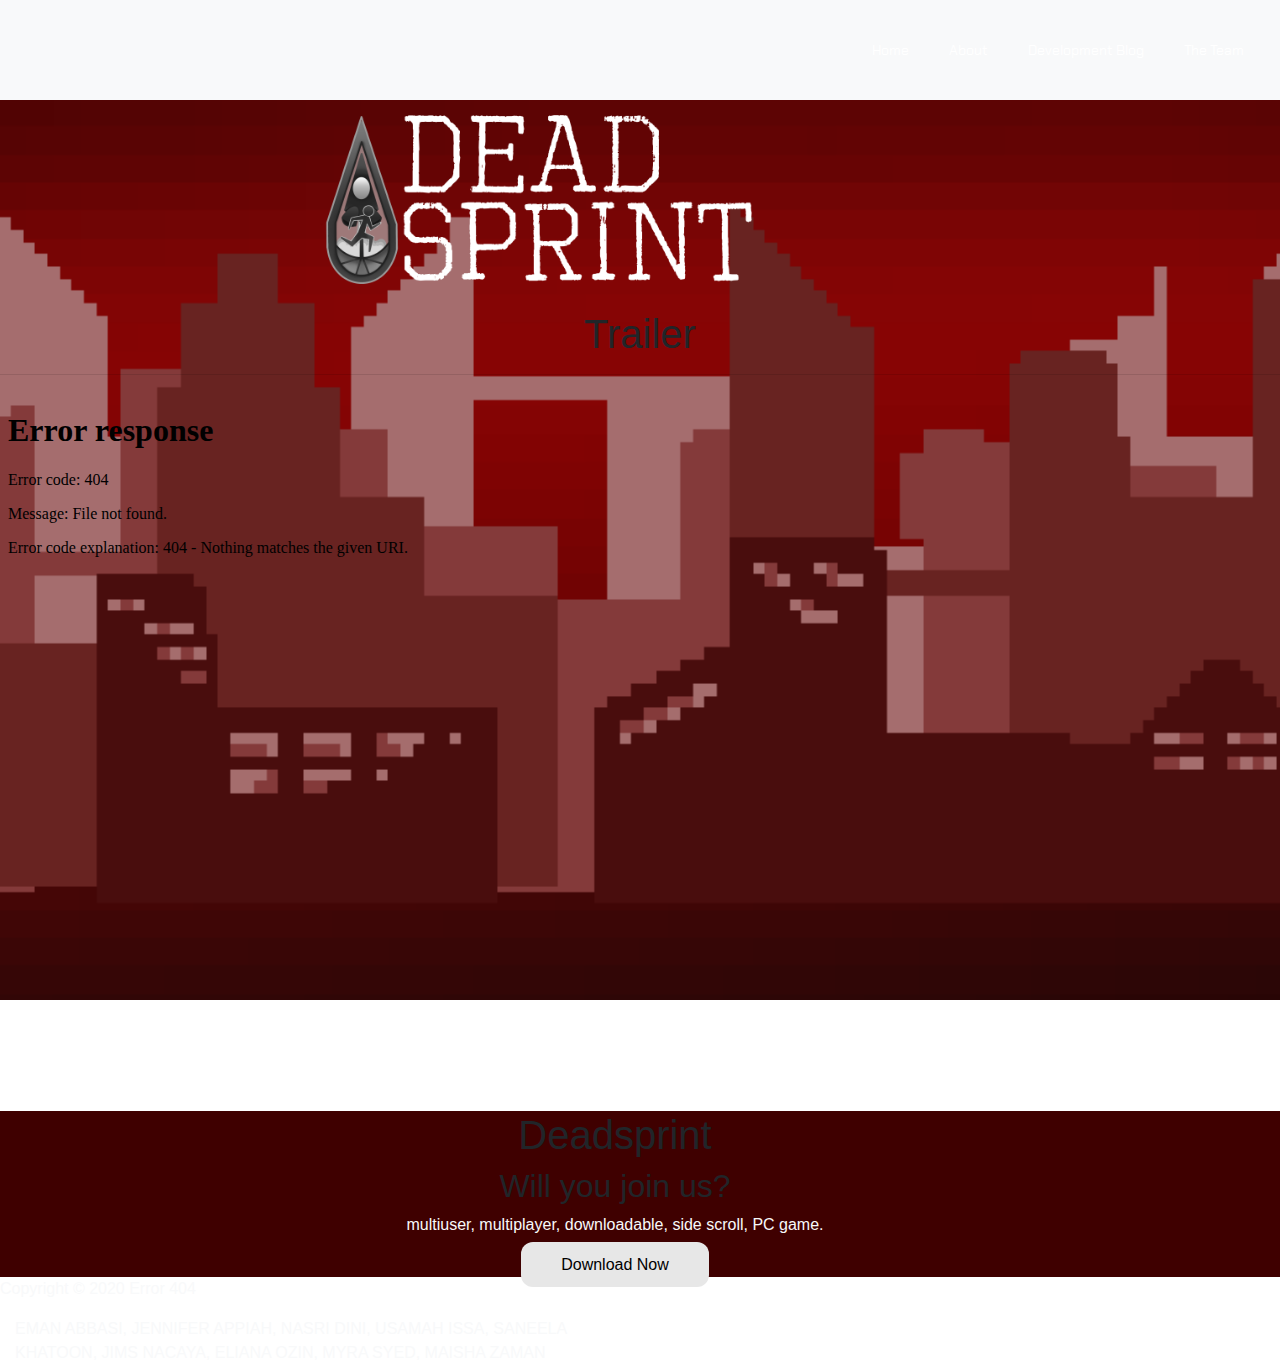
==== index.html @ 22eb86b3 "Update index.html" ====
<!DOCTYPE html>
<html lang="en">
<head>



	<meta charset ="UTF-8"> <meta name ="viewport" content="width=device-width,
	initial-scale=1.0">

	<link rel="stylesheet"  href="newstyle.css"> <title>Dead Sprint</title> <meta
	name="viewport" content="width=device-width, initial-scale=1">

<link
href="https://fonts.googleapis.com/css2?family=Chakra+Petch:wght@300&display=swap"
rel="stylesheet">

<link
rel="stylesheet"
href="https://stackpath.bootstrapcdn.com/bootstrap/4.3.1/css/bootstrap.min.css"
integrity="sha384-ggOyR0iXCbMQv3Xipma34MD+dH/1fQ784/j6cY/iJTQUOhcWr7x9JvoRxT2MZw1T"
crossorigin="anonymous">
<link
rel="stylesheet"
href="custom.css">


</head>
<body>



	<nav class="navbar navbar-expand-lg navbar-light bg-light mynav">

	  <button class="navbar-toggler" type="button" data-toggle="collapse" data-target="#navbarNav" aria-controls="navbarNav" aria-expanded="false" aria-label="Toggle navigation">
	    <span class="navbar-toggler-icon"></span>
	  </button>
	  <div class="collapse navbar-collapse justify-content-end" id="navbarNav">

	    <ul class="navbar-nav ">



<li><a href="index.html">Home</a></li>
<li><a href="About.html">About</a></li>
<li><a href="Developmentblog.html">Development Blog</a></li>

<li><a href="Team.html">The Team</a></li>

</div>

</ul>
</div>
</nav>
<header class="main">
</script>
<center><img src="Deadsprintlogo1_whitefull.png" class="logo" alt="centered image" height="210"> </center>
						<h1 id="trailer">

				<center>Trailer</center>
			</h1>
			<div class= "line1">
				<hr >
			</div>
			<div class="embed-responsive embed-responsive-16by9">
	    <iframe class="embed-responsive-item" width="640" height="480" src="trailervid.mp4" frameborder="0" allowfullscreen></iframe>
	</div>


	<section class="concept">
		<div class="container-fluid ">
			<div>
										<center><h1>Deadsprint</h1>
										<h2>Will you join us?</h2>
										<p class="text-light">multiuser, multiplayer,
				downloadable, side scroll, PC game.</p> </center>

				</div> <div class="center"> <a href="Build" class="minor-download"
				download>Download Now</a> </div> </div> </section>
				 <footer>
					 <div class="row text center">
						 <div class="col-md-6">
							 <p class="text-light"> Copyright &copy; 2020 Error 404</p>
						 </div>
					 </div>
<div class="col-md-6">
				 <p class="text-light">EMAN ABBASI, JENNIFER
				APPIAH, NASRI DINI, USAMAH ISSA, SANEELA KHATOON, JIMS NACAYA, ELIANA
				OZIN, MYRA SYED, MAISHA ZAMAN </p>
			</div>
		 </footer>

				<script
				src="https://code.jquery.com/jquery-3.3.1.slim.min.js"
				integrity="sha384-q8i/X+965DzO0rT7abK41JStQIAqVgRVzpbzo5smXKp4YfRvH+8abtTE1Pi6jizo"
				crossorigin="anonymous"></script> <script
				src="https://cdnjs.cloudflare.com/ajax/libs/popper.js/1.14.7/umd/popper.min.js"
				integrity="sha384-UO2eT0CpHqdSJQ6hJty5KVphtPhzWj9WO1clHTMGa3JDZwrnQq4sF86dIHNDz0W1"
				crossorigin="anonymous"></script> <script
				src="https://stackpath.bootstrapcdn.com/bootstrap/4.3.1/js/bootstrap.min.js"
				integrity="sha384-JjSmVgyd0p3pXB1rRibZUAYoIIy6OrQ6VrjIEaFf/nJGzIxFDsf4x0xIM+B07jRM"
				crossorigin="anonymous">
				<script>
			 $(window).scroll(function(){
			 $('nav').toggleClass('scrolled', $(this).scrollTop() > 1080);
			 });
			</script>
			</script> </body> <html>
---- newstyle.css ----
body{
	background: rgba(114, 0, 0, 0.9);
	margin: 0;
	color: rgb(255, 255, 255);
	font-family: 'Chakra Petch', sans-serif;	
}

.main{
	height: 100vh;
	width: 100%;
	background-image: url('background.png');
	background-size: cover;
	background-repeat: no-repeat;
	background-position: center;
}

.opening{
	position: absolute;
	top: 5%;
	left: 50%;
	margin-top: 105px;
	margin-left:-145px;
	width: 300px;
	height: 350px;
	text-align: center;
}

.opening .logo {
	margin-left: -115px;
}

.opening .text{
	margin-top: 0.5rem;
	margin-bottom: 1.5rem;
}

.opening .main-download{
	font-size: 16px;
	padding: 14px 40px;
	border-radius: 12px;
	background-color: #e7e7e7; 
	color: black;
	text-decoration: none;
}
.opening .main-download:hover {
	background-color: #555555; 
	color: white;
}

.key-facts .character{
	margin-top: 1rem;
}
.container{
	max-width: 960px;
	margin: auto;
	overflow: hidden;
	padding: 1rem 1rem 4rem 4rem;
}

.block {
	display: grid;
	grid-gap: 10px;
	grid-template-columns: 1fr 1fr 1fr;
}

.concept{
	background-color: #3f0000;
	text-align: center;
	margin-left: -50px;	
}

.concept .minor-download{
	font-size: 16px;
	padding: 14px 40px;
	border-radius: 12px;
	background-color: #e7e7e7; 
	color: black;
	text-decoration: none;
}
.concept .minor-download:hover {
	background-color: #555555; 
	color: white;
}

.copyright{
	text-align: center;
	color: black;
}

.join-us{
	background-color: #3f0000;
	text-align: center;
	margin-left: -50px;	
}
nav{
	width:100%;
	height:100px;
	background-color:#3f0000;
	
}
ul{
	
}
ul li{
	list-style:none;
	display:inline-block;
	float: right;
	line-height:100px;  
}
ul li a{
	display: block;
	text-decoration: none;
	font-size:14px;
	font-family:'Chakra Petch', sans-serif;
	color: white;
	padding:0 20px;
}
ul li a:hover{
	color:red;
}
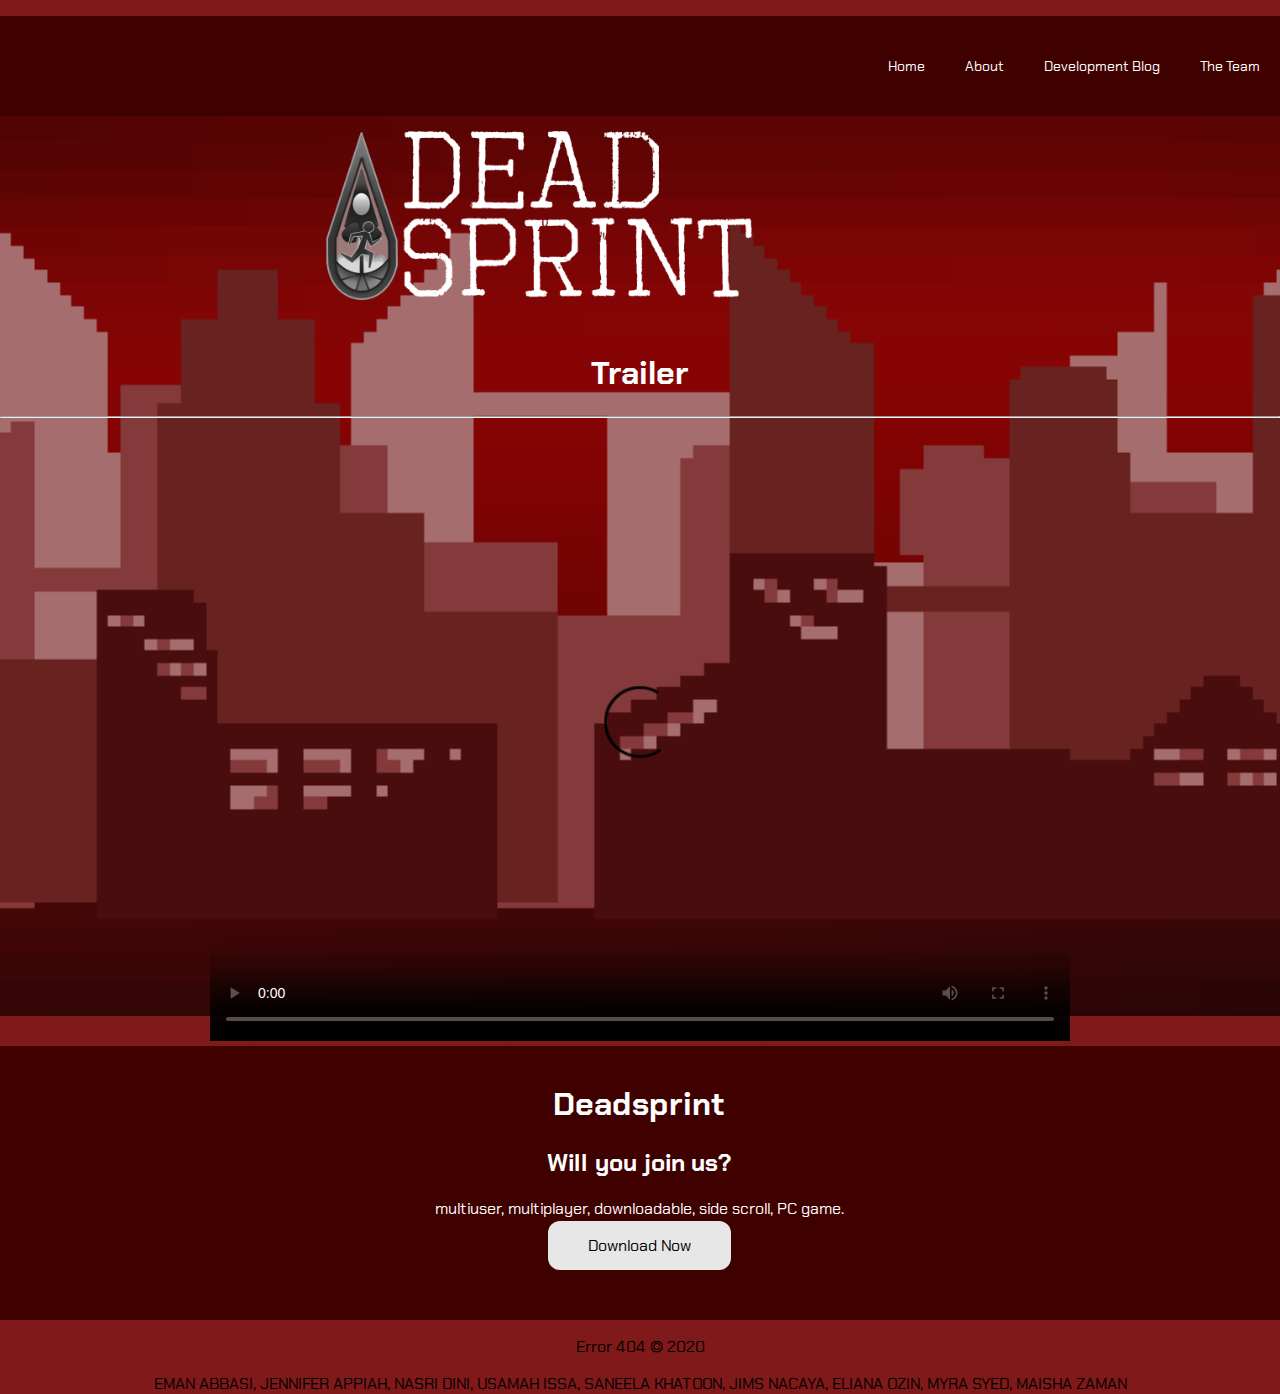
==== commit 7783bafc: "Update index.html" ====
--- a/index.html
+++ b/index.html
@@ -1,107 +1,59 @@
 <!DOCTYPE html>
 <html lang="en">
 <head>
-
-
-
-	<meta charset ="UTF-8"> <meta name ="viewport" content="width=device-width,
-	initial-scale=1.0">
-
-	<link rel="stylesheet"  href="newstyle.css"> <title>Dead Sprint</title> <meta
-	name="viewport" content="width=device-width, initial-scale=1">
-
-<link
-href="https://fonts.googleapis.com/css2?family=Chakra+Petch:wght@300&display=swap"
-rel="stylesheet">
-
-<link
-rel="stylesheet"
-href="https://stackpath.bootstrapcdn.com/bootstrap/4.3.1/css/bootstrap.min.css"
-integrity="sha384-ggOyR0iXCbMQv3Xipma34MD+dH/1fQ784/j6cY/iJTQUOhcWr7x9JvoRxT2MZw1T"
-crossorigin="anonymous">
-<link
-rel="stylesheet"
-href="custom.css">
-
-
+	<meta charset ="UTF-8">
+	<meta name ="viewport" content="width=device-width, initial-scale=1.0">
+	
+	<link href="https://fonts.googleapis.com/css2?family=Chakra+Petch:wght@300&display=swap" rel="stylesheet">
+	<link rel="stylesheet"  href="newstyle.css">
+	<title>Dead Sprint</title>
 </head>
 <body>
 
-
-
-	<nav class="navbar navbar-expand-lg navbar-light bg-light mynav">
-
-	  <button class="navbar-toggler" type="button" data-toggle="collapse" data-target="#navbarNav" aria-controls="navbarNav" aria-expanded="false" aria-label="Toggle navigation">
-	    <span class="navbar-toggler-icon"></span>
-	  </button>
-	  <div class="collapse navbar-collapse justify-content-end" id="navbarNav">
-
-	    <ul class="navbar-nav ">
-
-
-
+<nav>
+<ul>
+<li><a href="Team.html">The Team</a></li>
+<li><a href="Developmentblog.html">Development Blog</a></li>
+<li><a href="About.html">About</a></li>
 <li><a href="index.html">Home</a></li>
-<li><a href="About.html">About</a></li>
-<li><a href="Developmentblog.html">Development Blog</a></li>
-
-<li><a href="Team.html">The Team</a></li>
-
-</div>
 
 </ul>
-</div>
 </nav>
 <header class="main">
 </script>
 <center><img src="Deadsprintlogo1_whitefull.png" class="logo" alt="centered image" height="210"> </center>
 						<h1 id="trailer">
-
+						
 				<center>Trailer</center>
 			</h1>
 			<div class= "line1">
 				<hr >
 			</div>
-			<div class="embed-responsive embed-responsive-16by9">
-	    <iframe class="embed-responsive-item" width="640" height="480" src="trailervid.mp4" frameborder="0" allowfullscreen></iframe>
-	</div>
-
-
+<div class = "video">
+<center>
+				<video width="860" height="615" poster ="coverphoto.jpg" controls>
+					<source src="trailervid.mp4" type="video/mp4">
+					</video>	
+		</center>
+		
+		
 	<section class="concept">
-		<div class="container-fluid ">
+		<div class="container">
 			<div>
 										<center><h1>Deadsprint</h1>
 										<h2>Will you join us?</h2>
-										<p class="text-light">multiuser, multiplayer,
+										<p>multiuser, multiplayer, 
 				downloadable, side scroll, PC game.</p> </center>
-
-				</div> <div class="center"> <a href="Build" class="minor-download"
-				download>Download Now</a> </div> </div> </section>
-				 <footer>
-					 <div class="row text center">
-						 <div class="col-md-6">
-							 <p class="text-light"> Copyright &copy; 2020 Error 404</p>
-						 </div>
-					 </div>
-<div class="col-md-6">
-				 <p class="text-light">EMAN ABBASI, JENNIFER
-				APPIAH, NASRI DINI, USAMAH ISSA, SANEELA KHATOON, JIMS NACAYA, ELIANA
-				OZIN, MYRA SYED, MAISHA ZAMAN </p>
+								
+				</div>	
+			<div class="center">
+				<a href="Build" class="minor-download" download>Download Now</a>
 			</div>
-		 </footer>
-
-				<script
-				src="https://code.jquery.com/jquery-3.3.1.slim.min.js"
-				integrity="sha384-q8i/X+965DzO0rT7abK41JStQIAqVgRVzpbzo5smXKp4YfRvH+8abtTE1Pi6jizo"
-				crossorigin="anonymous"></script> <script
-				src="https://cdnjs.cloudflare.com/ajax/libs/popper.js/1.14.7/umd/popper.min.js"
-				integrity="sha384-UO2eT0CpHqdSJQ6hJty5KVphtPhzWj9WO1clHTMGa3JDZwrnQq4sF86dIHNDz0W1"
-				crossorigin="anonymous"></script> <script
-				src="https://stackpath.bootstrapcdn.com/bootstrap/4.3.1/js/bootstrap.min.js"
-				integrity="sha384-JjSmVgyd0p3pXB1rRibZUAYoIIy6OrQ6VrjIEaFf/nJGzIxFDsf4x0xIM+B07jRM"
-				crossorigin="anonymous">
-				<script>
-			 $(window).scroll(function(){
-			 $('nav').toggleClass('scrolled', $(this).scrollTop() > 1080);
-			 });
-			</script>
-			</script> </body> <html>
+		</div>
+	</section>	
+<footer class="copyright">
+		<p>Error 404 &copy; 2020</p>
+		<p>EMAN ABBASI, JENNIFER APPIAH, NASRI DINI, USAMAH ISSA, SANEELA KHATOON, JIMS NACAYA, ELIANA OZIN, MYRA SYED, MAISHA ZAMAN </p>
+	</footer>
+</body>
+<html>
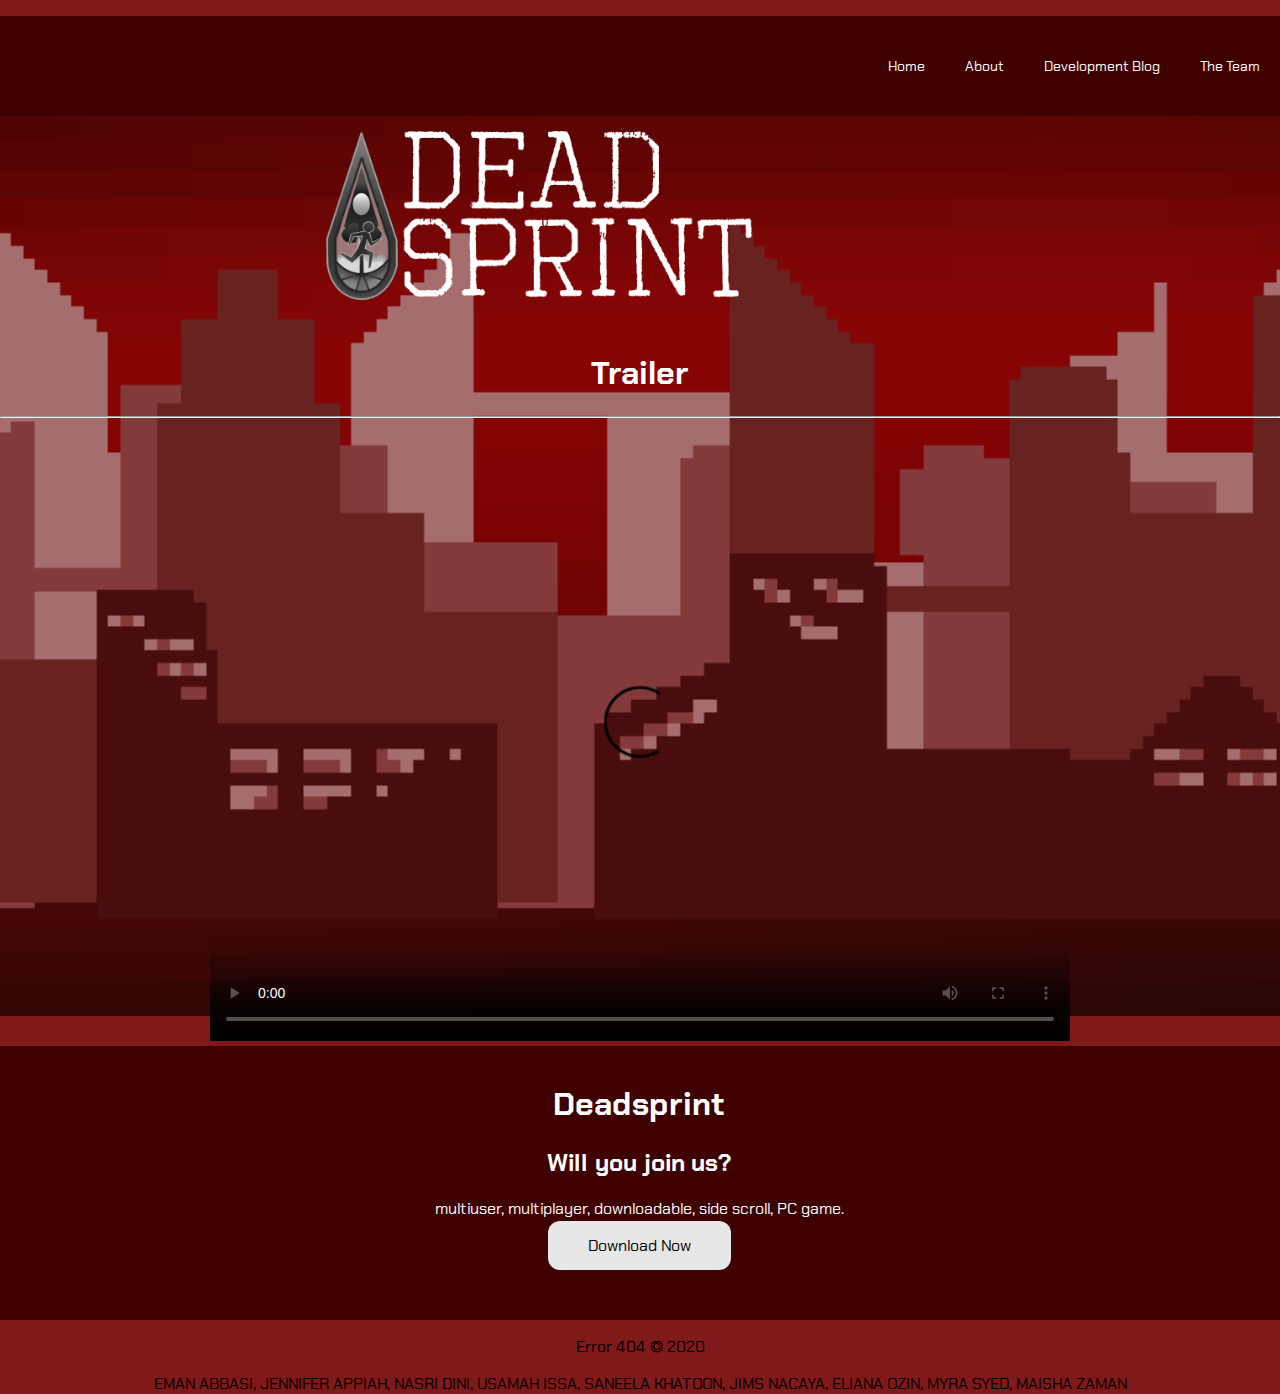
==== commit bd413f6e: "Update index.html" ====
--- a/index.html
+++ b/index.html
@@ -47,7 +47,7 @@
 								
 				</div>	
 			<div class="center">
-				<a href="Build" class="minor-download" download>Download Now</a>
+				<a href="DeadSprintBuild.zip" class="minor-download" download>Download Now</a>
 			</div>
 		</div>
 	</section>	
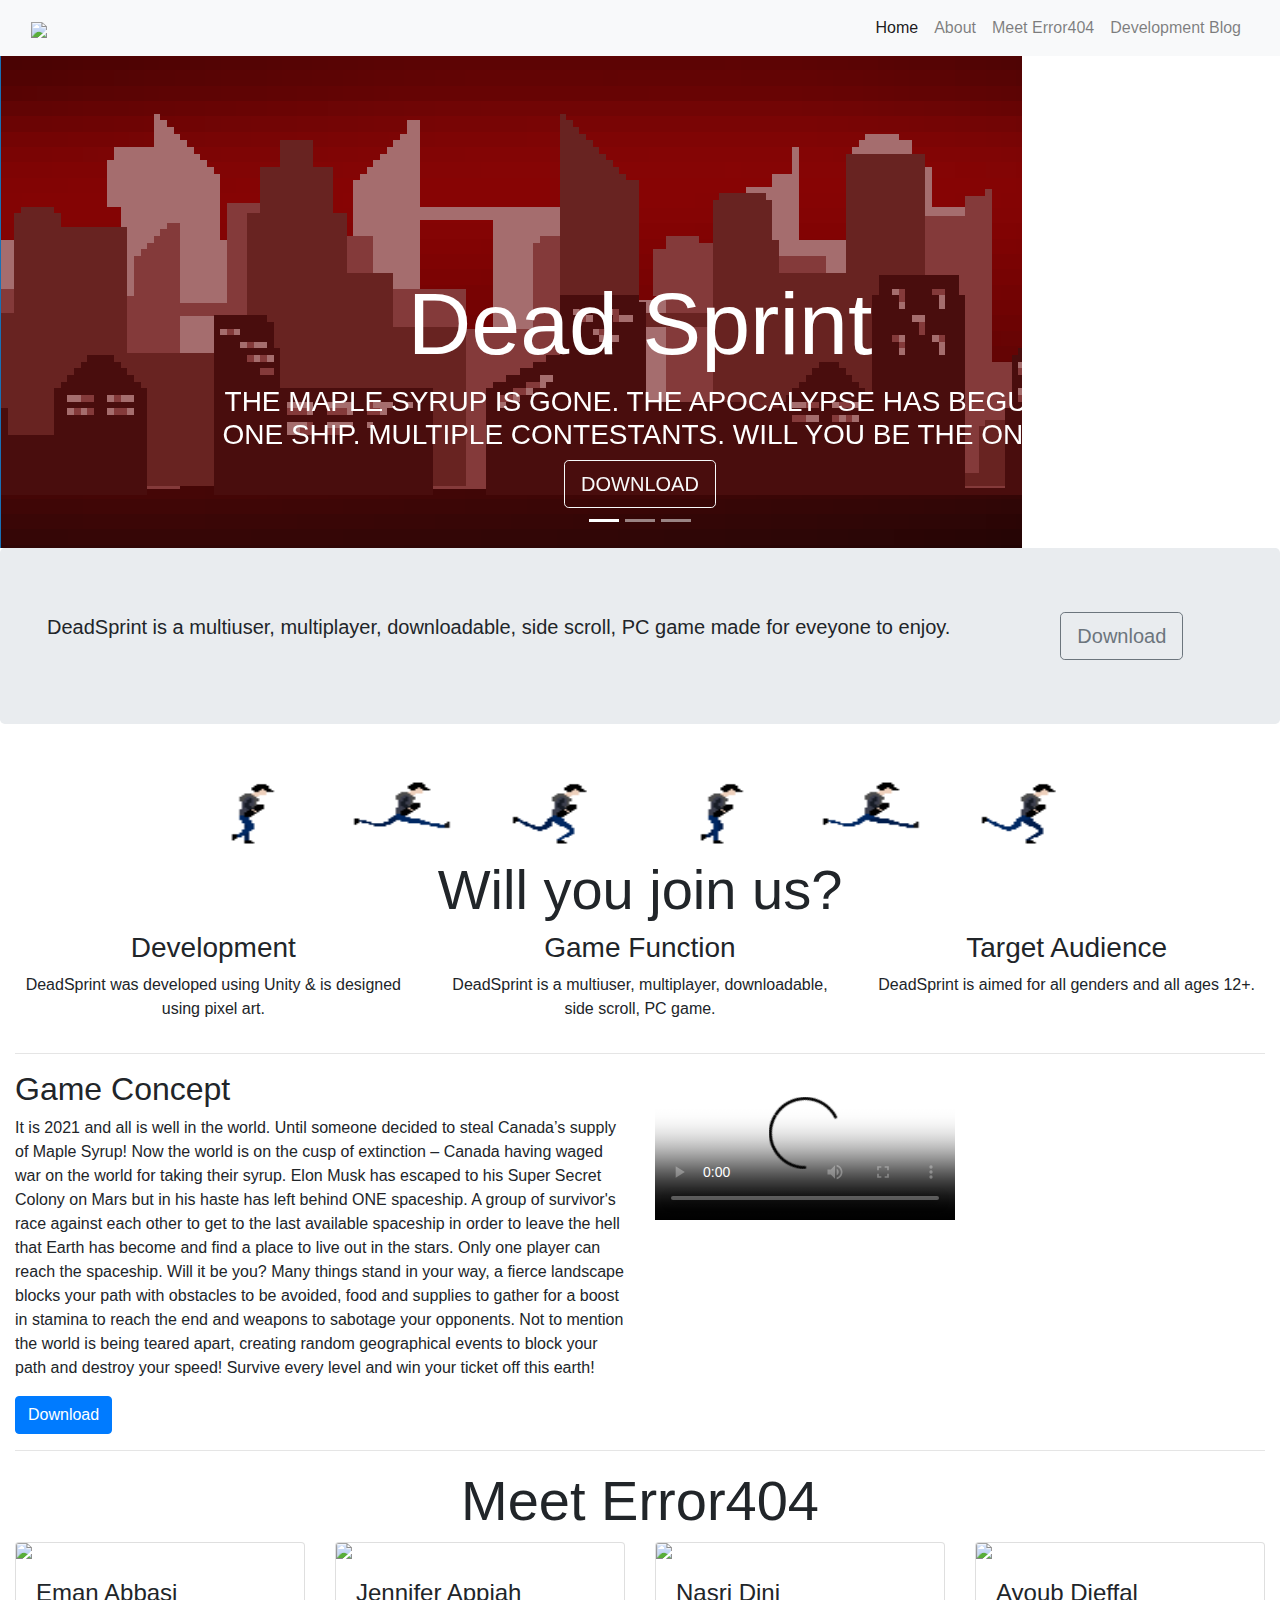
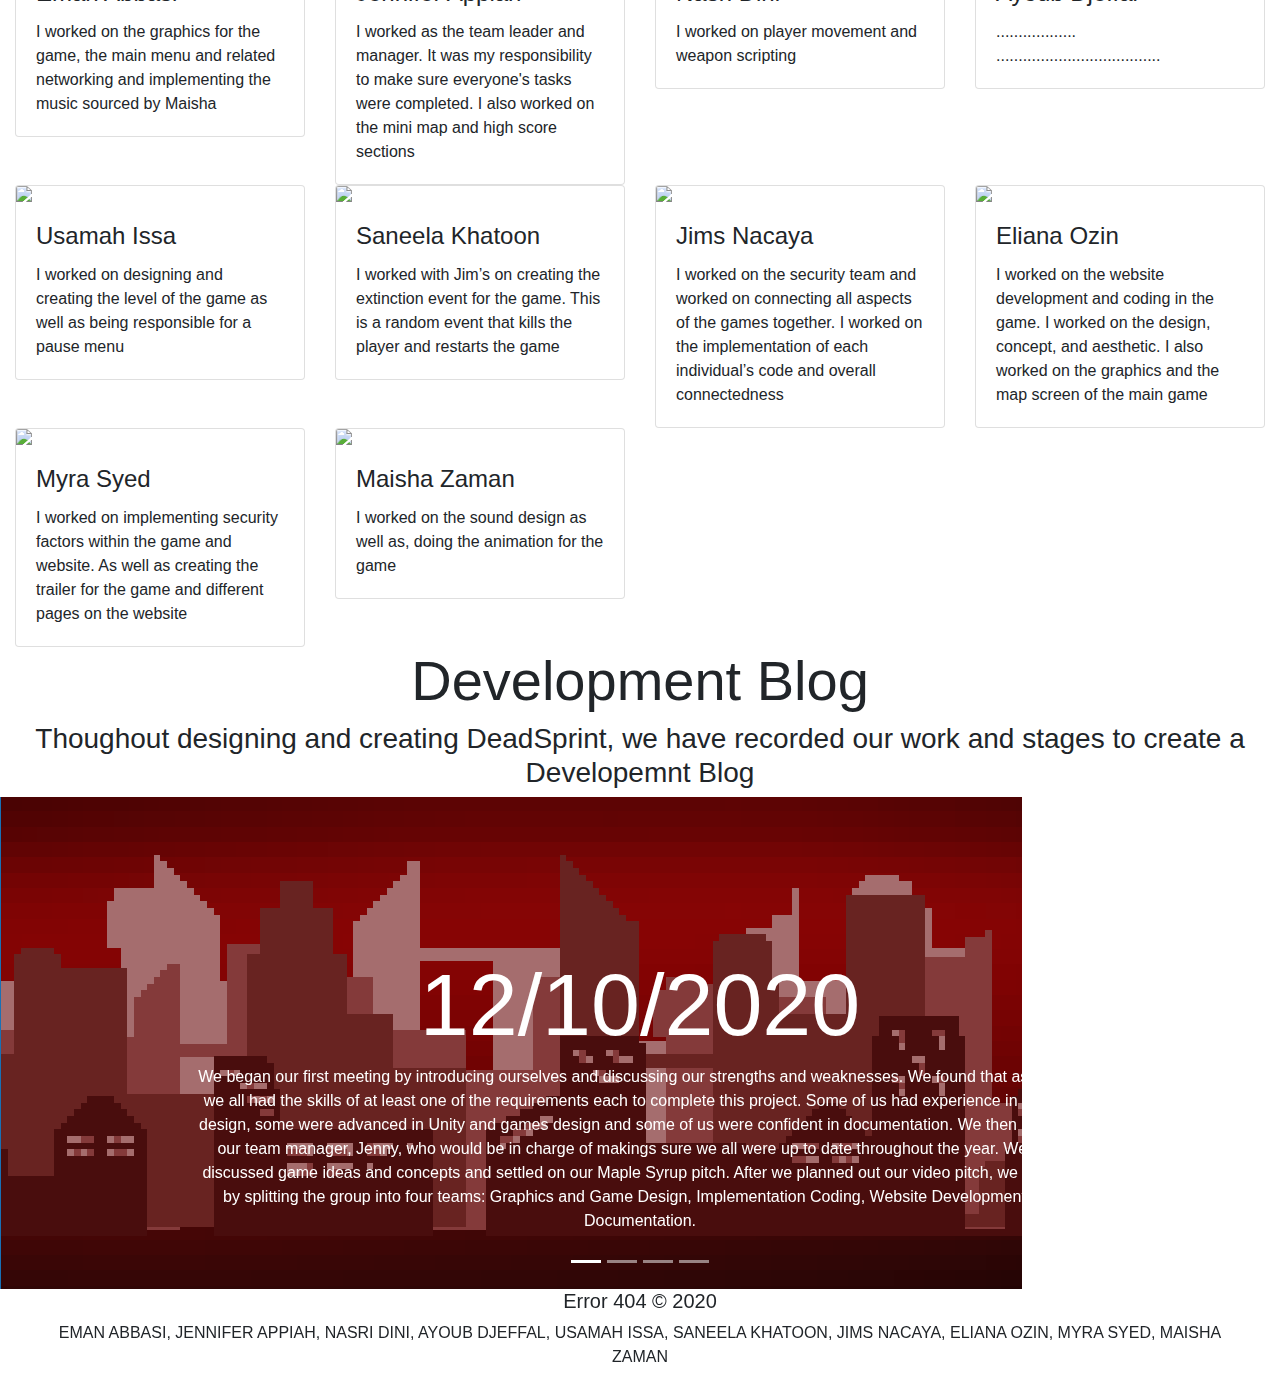
==== commit 48cca21d: "Update index.html" ====
--- a/index.html
+++ b/index.html
@@ -1,59 +1,379 @@
 <!DOCTYPE html>
 <html lang="en">
 <head>
-	<meta charset ="UTF-8">
-	<meta name ="viewport" content="width=device-width, initial-scale=1.0">
-	
+	<meta charset="utf-8">
+	<meta name="viewport" content="width=device-width, initial-scale=1">
 	<link href="https://fonts.googleapis.com/css2?family=Chakra+Petch:wght@300&display=swap" rel="stylesheet">
-	<link rel="stylesheet"  href="newstyle.css">
 	<title>Dead Sprint</title>
+	<link rel="stylesheet" href="https://maxcdn.bootstrapcdn.com/bootstrap/4.0.0/css/bootstrap.min.css">
+	<script src="https://ajax.googleapis.com/ajax/libs/jquery/3.3.1/jquery.min.js"></script>
+	<script src="https://cdnjs.cloudflare.com/ajax/libs/popper.js/1.12.9/umd/popper.min.js"></script>
+	<script src="https://maxcdn.bootstrapcdn.com/bootstrap/4.0.0/js/bootstrap.min.js"></script>
+	<link href="style.css" rel="stylesheet">
 </head>
 <body>
 
-<nav>
-<ul>
-<li><a href="Team.html">The Team</a></li>
-<li><a href="Developmentblog.html">Development Blog</a></li>
-<li><a href="About.html">About</a></li>
-<li><a href="index.html">Home</a></li>
-
-</ul>
+<nav class="navbar navbar-expand-md navbar-light bg-light sticky-top">
+	<div class="container-fluid">
+		<a class="navbar-brand" href="#"><img src="redtitlesmall.png"></a>
+		<button class="navbar-toggler" type="button" data-toggle="collapse"
+		data-target="#navbarResponsive">
+			<span class="navbar-toggler-icon"></span>
+		</button>
+		<div class="collapse navbar-collapse" id="navbarResponsive">
+			<ul class="navbar-nav ml-auto">
+				<li class="nav-item active">
+					<a class="nav-link"	href="#top">Home</a>
+				</li>
+				<li class="nav-item">
+					<a class="nav-link"	href="#about">About</a>
+				</li>
+				<li class="nav-item">
+					<a class="nav-link"	href="#Error404">Meet Error404</a>
+				</li>
+				<li class="nav-item">
+					<a class="nav-link"	href="#Development">Development Blog</a>
+				</li>
+			</ul>
+		</div>
+	</div>
 </nav>
-<header class="main">
-</script>
-<center><img src="Deadsprintlogo1_whitefull.png" class="logo" alt="centered image" height="210"> </center>
-						<h1 id="trailer">
-						
-				<center>Trailer</center>
-			</h1>
-			<div class= "line1">
-				<hr >
-			</div>
-<div class = "video">
-<center>
-				<video width="860" height="615" poster ="coverphoto.jpg" controls>
+
+<div id="slides" class="carousel slide" data-ride="carousel">
+	<ul class="carousel-indicators">
+		<li data-target="#slides" data-slide-to="0" class="active"></li>
+		<li data-target="#slides" data-slide-to="1"></li>
+		<li data-target="#slides" data-slide-to="2"></li>
+	</ul>
+	<div class="carousel-inner">
+		<div class="carousel-item active">
+			<img src="background.png">
+			<div class="carousel-caption">
+				<h1 class="display-2">Dead Sprint</h1>
+				<h3>THE MAPLE SYRUP IS GONE. THE APOCALYPSE HAS BEGUN. 
+				ONE SHIP. MULTIPLE CONTESTANTS. WILL YOU BE THE ONE?</h3>
+				<button type="button" class="btn btn-outline-light btn-lg">DOWNLOAD</button>
+			</div>
+		</div>
+		<div class="carousel-item">
+			<img src="background.png">
+		</div>
+		<div class="carousel-item">
+			<img src="background.png"">
+		</div>
+	</div>
+</div>
+
+<div class="container-fluid">
+<div class="row jumbotron">
+	<div class="col-xs-12 col-sm-12 col-md-9 col-lg-9 col-xl-10">
+		<p class="lead">DeadSprint is a multiuser, multiplayer, 
+		downloadable, side scroll, PC game made for eveyone to enjoy.</p>
+	</div>
+	<div class="col-xs-12 col-sm-12 col-md-3 col-lg-3 col-xl-2">
+		<a href="#"><button type="button" class="btn btn-outline-secondary btn-lg">
+		Download</button></a>
+	</div>
+</div>
+</div>
+
+<div class="container-fluid padding">
+<div class="row welcome text-center">
+	<div class="col-12">
+		<center><img src="Player1Spritesheet.png" class="character" alt="centered image" 
+		height="100" width="75%"> </center>
+		<h1 id="about" class="display-4">Will you join us?</h1>
+	</div>	
+</div>
+</div>
+
+<div class="container-fluid welcome padding">
+<div class="row text-center padding">
+	<div class="col-xs-12 col-sm-6 col-md-4">
+		<h3>Development</h3>
+		<p>DeadSprint was developed using Unity 
+		& is designed using pixel art.</p>		
+	</div>
+	<div class="col-xs-12 col-sm-6 col-md-4">
+		<h3>Game Function</h3>
+		<p>DeadSprint is a multiuser, multiplayer, 
+		downloadable, side scroll, PC game.</p>		
+	</div>
+	<div class="col-sm-12 col-md-4">
+		<h3>Target Audience</h3>
+		<p>DeadSprint is aimed for all genders 
+		and all ages 12+.</p>		
+	</div>
+</div>
+<hr class="line">
+</div>
+
+<div class="container-fluid padding">
+<div class="row padding">
+	<div class="col-md-12 col-lg-6">
+		<h2>Game Concept</h2>
+		<p>It is 2021 and all is well in the world. Until someone decided
+		to steal Canada’s supply of Maple Syrup! Now the world is on the 
+		cusp of extinction – Canada having waged war on the world for 
+		taking their syrup. Elon Musk has escaped to his Super Secret 
+		Colony on Mars but in his haste has left behind ONE spaceship.
+		A group of survivor's race against each other to get to the last 
+		available spaceship in order to leave the hell that Earth has 
+		become and find a place to live out in the stars.
+		Only one player can reach the spaceship.
+		Will it be you?
+		Many things stand in your way, a fierce landscape blocks your 
+		path with obstacles to be avoided, food and supplies to gather 
+		for a boost in stamina to reach the end and weapons to sabotage 
+		your opponents.
+		Not to mention the world is being teared apart, creating random 
+		geographical events to block your path and destroy your speed! 
+		Survive every level and win your ticket off this earth!</p>
+		<a href="#" class="btn btn-primary">Download</a>
+	</div>
+	<div class="col-lg-6">
+			<video class="img-fluid" poster ="coverphoto.jpg" controls>
 					<source src="trailervid.mp4" type="video/mp4">
-					</video>	
-		</center>
-		
-		
-	<section class="concept">
-		<div class="container">
-			<div>
-										<center><h1>Deadsprint</h1>
-										<h2>Will you join us?</h2>
-										<p>multiuser, multiplayer, 
-				downloadable, side scroll, PC game.</p> </center>
-								
-				</div>	
-			<div class="center">
-				<a href="DeadSprintBuild.zip" class="minor-download" download>Download Now</a>
-			</div>
-		</div>
-	</section>	
-<footer class="copyright">
-		<p>Error 404 &copy; 2020</p>
-		<p>EMAN ABBASI, JENNIFER APPIAH, NASRI DINI, USAMAH ISSA, SANEELA KHATOON, JIMS NACAYA, ELIANA OZIN, MYRA SYED, MAISHA ZAMAN </p>
-	</footer>
+			</video>	
+	</div>
+</div>
+</div>
+
+<div class="container-fluid padding">
+<hr class="line">
+<div class="row text-center">
+	<div class="col-12">
+		<h1 id="Error404" class="display-4">Meet Error404</h1>
+	</div>
+	<hr class="line">
+</div>
+</div>
+
+<div class="container-fluid padding">
+<div class="row padding">
+	<div class="col-md-3">
+		<div class="card">
+			<img class="card-img-top" src="team1.png">
+			<div class="card-body">
+				<h4 class="card-title">Eman Abbasi</h4>
+				<p class="card-text">I worked on the graphics for the 
+				game, the main menu and related networking and 
+				implementing the music sourced by Maisha</p>
+			</div>
+		</div>
+	</div>
+	<div class="col-md-3">
+		<div class="card">
+			<img class="card-img-top" src="team1.png">
+			<div class="card-body">
+				<h4 class="card-title">Jennifer Appiah</h4>
+				<p class="card-text">I worked as the team leader and manager. 
+				It was my responsibility to make sure everyone's tasks were 
+				completed. I also worked on the mini map and high score 
+				sections</p>
+			</div>
+		</div>
+	</div>
+	<div class="col-md-3">
+		<div class="card">
+			<img class="card-img-top" src="team1.png">
+			<div class="card-body">
+				<h4 class="card-title">Nasri Dini</h4>
+				<p class="card-text">I worked on player 
+				movement and weapon scripting</p>
+			</div>
+		</div>
+	</div>
+	<div class="col-md-3">
+		<div class="card">
+			<img class="card-img-top" src="team1.png">
+			<div class="card-body">
+				<h4 class="card-title">Ayoub Djeffal</h4>
+				<p class="card-text">..................
+				.....................................
+				</p>
+			</div>
+		</div>
+	</div>
+	<div class="col-md-3">
+		<div class="card">
+			<img class="card-img-top" src="team1.png">
+			<div class="card-body">
+				<h4 class="card-title">Usamah Issa</h4>
+				<p class="card-text">I worked on designing and creating 
+				the level of the game as well as being responsible for 
+				a pause menu</p>
+			</div>
+		</div>
+	</div>
+	<div class="col-md-3">
+		<div class="card">
+			<img class="card-img-top" src="team1.png">
+			<div class="card-body">
+				<h4 class="card-title">Saneela Khatoon</h4>
+				<p class="card-text">I worked with Jim’s on creating the
+				extinction event for the game. This is a random event 
+				that kills the player and restarts the game</p>
+			</div>
+		</div>
+	</div>
+	<div class="col-md-3">
+		<div class="card">
+			<img class="card-img-top" src="team1.png">
+			<div class="card-body">
+				<h4 class="card-title">Jims Nacaya</h4>
+				<p class="card-text">I worked on the security team and 
+				worked on connecting all aspects of the games together. 
+				I worked on the implementation of each individual’s code 
+				and overall connectedness</p>
+			</div>
+		</div>
+	</div>
+	<div class="col-md-3">
+		<div class="card">
+			<img class="card-img-top" src="team1.png">
+			<div class="card-body">
+				<h4 class="card-title">Eliana Ozin</h4>
+				<p class="card-text">I worked on the website development 
+				and coding in the game. I worked on the design, concept,
+				and aesthetic. I also worked on the graphics and the map
+				screen of the main game</p>
+			</div>
+		</div>
+	</div>
+	<div class="col-md-3">
+		<div class="card">
+			<img class="card-img-top" src="team1.png">
+			<div class="card-body">
+				<h4 class="card-title">Myra Syed</h4>
+				<p class="card-text">I worked on implementing security 
+				factors within the game and website. As well as creating
+				the trailer for the game and different pages on the 
+				website</p>
+			</div>
+		</div>
+	</div>
+	<div class="col-md-3">
+		<div class="card">
+			<img class="card-img-top" src="team1.png">
+			<div class="card-body">
+				<h4 class="card-title">Maisha Zaman</h4>
+				<p class="card-text">I worked on the sound design as 
+				well as, doing the animation for the game</p>
+			</div>
+		</div>
+	</div>
+</div>
+</div>
+
+<div class="container-fluid padding">
+<div class="row text-center">
+<hr class="line">
+	<div class="col-12">
+		<h1 id="Development" class="display-4">Development Blog</h1>
+		<h3>Thoughout designing and creating DeadSprint, we have recorded
+				our work and stages to create a Developemnt Blog</h3>
+	</div>
+	<hr class="line">
+</div>
+</div>
+
+<div id="slides" class="carousel slide" data-ride="carousel">
+	<ul class="carousel-indicators">
+		<li data-target="#slides" data-slide-to="0" class="active"></li>
+		<li data-target="#slides" data-slide-to="1"></li>
+		<li data-target="#slides" data-slide-to="2"></li>
+		<li data-target="#slides" data-slide-to="3"></li>
+	</ul>
+	<div class="carousel-inner">
+		<div class="carousel-item active">
+			<img src="background.png">
+			<div class="carousel-caption">
+				<h3 class="display-2">12/10/2020</h3>
+				<p>We began our first meeting by introducing ourselves 
+				and discussing our strengths and weaknesses. We found 
+				that as a team we all had the skills of at least one of 
+				the requirements each to complete this project. Some of 
+				us had experience in website design, some were advanced 
+				in Unity and games design and some of us were confident 
+				in documentation. We then selected our team manager, 
+				Jenny, who would be in charge of makings sure we all were
+				up to date throughout the year. We then discussed game 
+				ideas and concepts and settled on our Maple Syrup pitch.
+				After we planned out our video pitch, we finished by splitting 
+				the group into four teams: Graphics and Game Design, 
+				Implementation Coding, Website Development and Documentation.</p>
+			</div>
+		</div>
+		<div class="carousel-item">
+			<img src="background.png">
+			<div class="carousel-caption">
+				<h3 class="display-2">05/11/2020</h3>
+				<p>Now that the first submission has passed we discussed 
+				how to continue building our game, Dead Sprint. We went 
+				over our successes and issues from the first month and 
+				reconfigured teams when needed. By now we have designed 
+				and created our characters and first level design. The 
+				documentation team finished off any final requirements 
+				and began merging into the three other groups. We also 
+				received a new group member who joined the Website 
+				Development. Now that we have all taken time to invest 
+				and learn Unity for games design, our next goals are to 
+				make a sufficient and reliable game for the next 
+				submission date.
+				</p>
+			</div>
+		</div>
+		<div class="carousel-item">
+			<img src="background.png"">
+			<div class="carousel-caption">
+				<h3 class="display-2">19/11/2020</h3>
+				<p>Our second submission has passed so we now needed to 
+				reconfigure the team. We spent the previous meeting 
+				outlying every aspect of the game that needed to be 
+				completed by December and divided it accordingly. Each 
+				member took the responsibility of two aspects, one they 
+				felt confident on and one they hadn’t previously worked 
+				with so they could learn a new skill. As documentation 
+				was not as large a part as before, we separated into 
+				four groups again, this time with Unit Testing and 
+				Security as the fourth. All members of the team have 
+				now worked with Unity and GitHub. We outlined a detailed 
+				plan to make sure we would be ready for the next 
+				submission.</p>
+			</div>
+		</div>
+		<div class="carousel-item">
+			<img src="background.png"">
+			<div class="carousel-caption">
+				<h3 class="display-2">05/12/2020</h3>
+				<p>We started by going through all aspects of the game 
+				assigned to each members, assigning help to whoever 
+				needed it. Most of the games implementations are complete, 
+				our main struggle has been finding a way to connect all 
+				elements of the game together but luckily we set up a coding
+				forum on our Discord account so everyone could post their code 
+				there. With the submission just under two weeks away we are happy 
+				with the work that has been done. Except from the final unit testing, 
+				a few aspect on the website, some Unity scripts and a few 
+				implementations we are good to go.</p>
+			</div>
+		</div>
+	</div>
+</div>
+
+<footer>
+<div class="container-fluid welcome padding">
+	<div class="text-center">
+		<div class="col-12">
+			<h5>Error 404 &copy; 2020</h5>
+			<p>EMAN ABBASI, JENNIFER APPIAH, NASRI DINI, AYOUB DJEFFAL,
+			USAMAH ISSA, SANEELA KHATOON, JIMS NACAYA, ELIANA OZIN, 
+			MYRA SYED, MAISHA ZAMAN </p>
+		</div>
+	</div>
+</div>
+</footer>
+
 </body>
-<html>
+</html>
